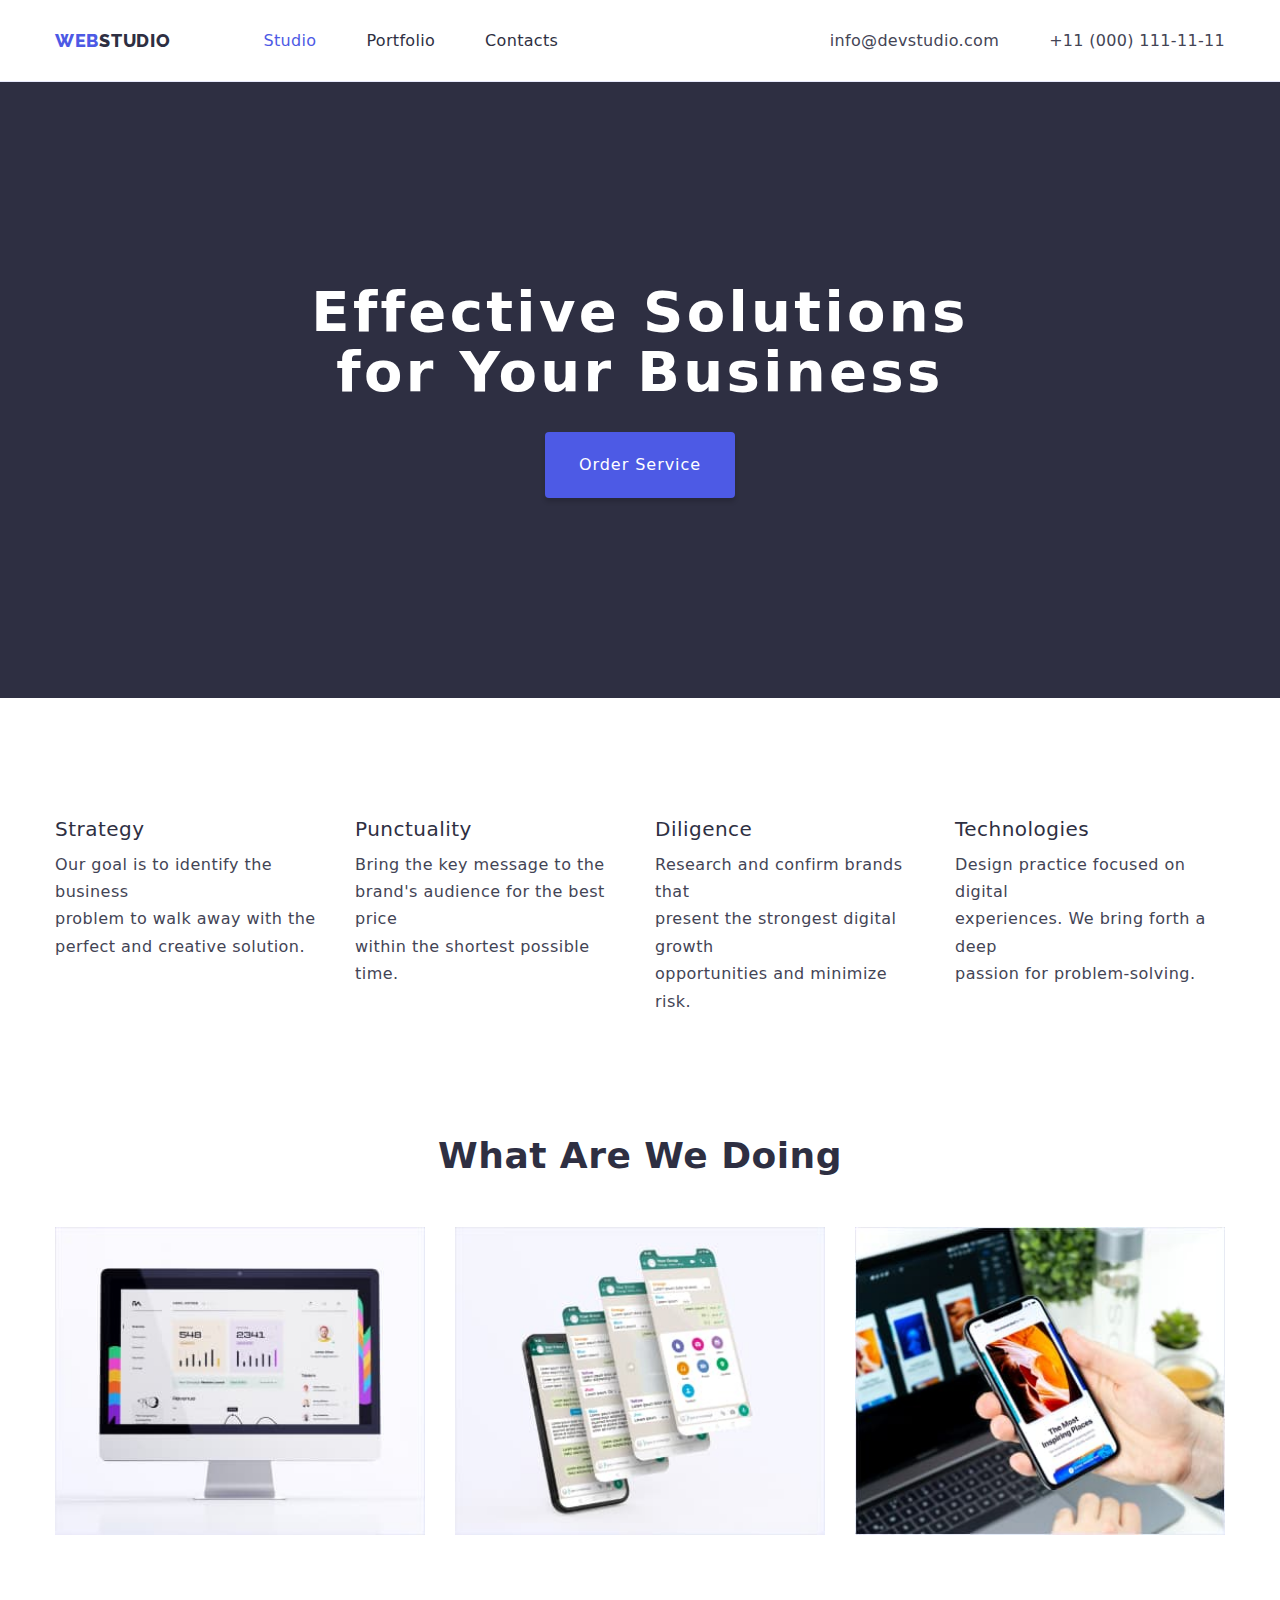
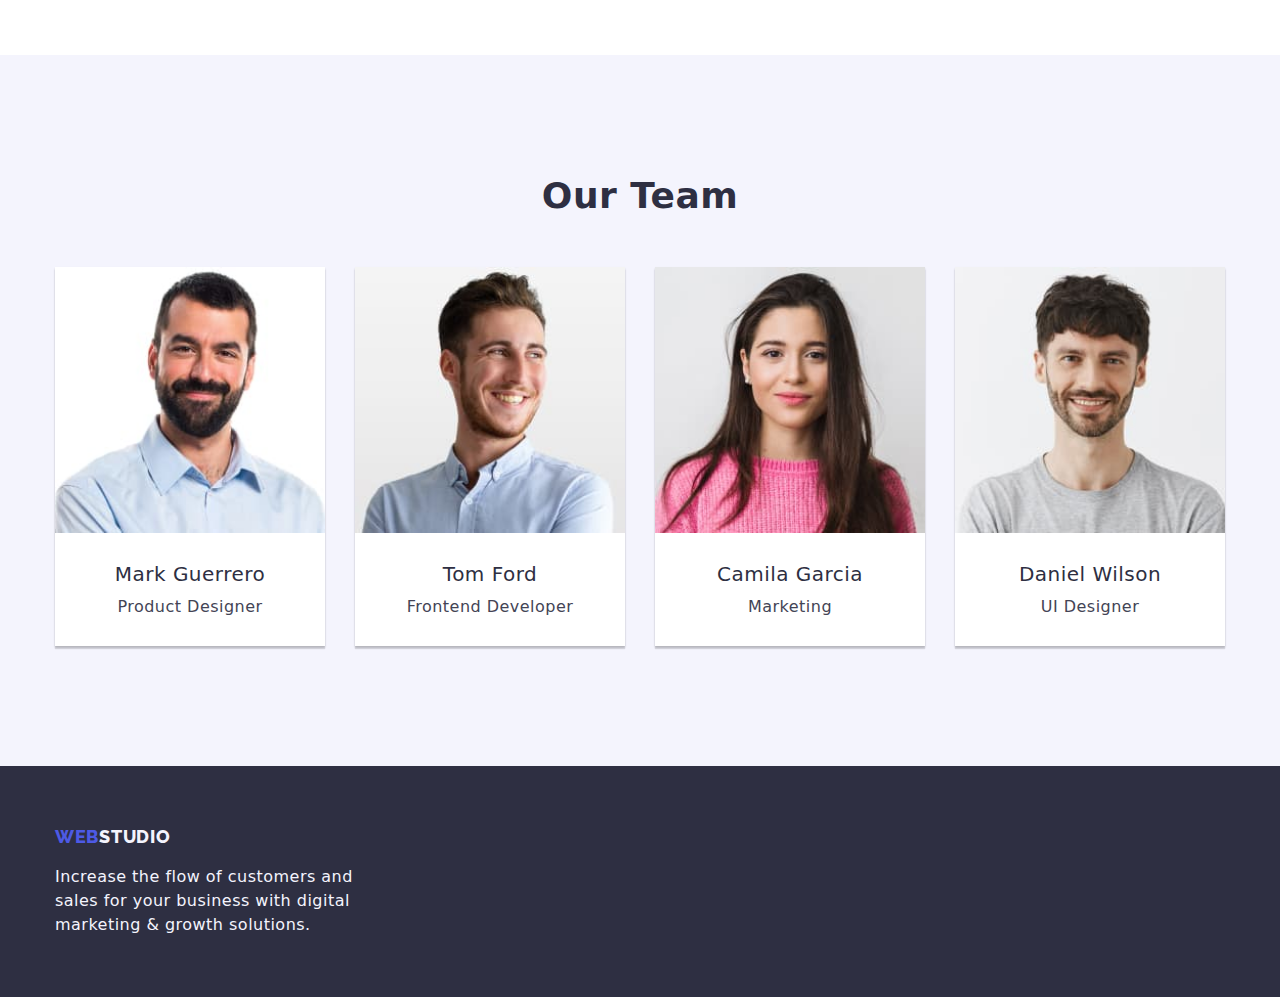
==== index.html @ 1775edf5 "copied files from previous homework" ====
<!DOCTYPE html>
<html lang="en">
  <head>
    <meta charset="UTF-8" />
    <meta name="viewport" content="width=device-width, initial-scale=1.0" />
    <title>Studio</title>

    <!-- CSS -->
    <link rel="stylesheet" href="css/styles.css" />
    <link rel="preconnect" href="https://fonts.googleapis.com" />
    <link rel="preconnect" href="https://fonts.gstatic.com" crossorigin />

    <!-- FONTS -->
    <link
      href="https://fonts.googleapis.com/css2?family=Raleway:wght@800&family=Roboto:wght@400;500;700;900&display=swap"
      rel="stylesheet"
    />

    <!-- CSS Normalize -->
    <link
      rel="stylesheet"
      href="https://cdnjs.cloudflare.com/ajax/libs/modern-normalize/2.0.0/modern-normalize.min.css"
    />
  </head>
  <body>
    <!-- HEADER -->
    <header class="page-header">
      <div class="container menu">
        <!-- Navigation Bar -->
        <nav class="navigation">
          <a class="logo-link" href="./index.html">
            <span class="logo">WEB</span>
            <span class="studio">STUDIO</span>
          </a>

          <ul class="nav-menu list">
            <li class="item">
              <a class="page current link" href="./index.html">Studio</a>
            </li>
            <li class="item">
              <a class="page link" href="./portfolio.html">Portfolio</a>
            </li>
            <li class="item">
              <a class="page link" href="#">Contacts</a>
            </li>
          </ul>
        </nav>

        <ul class="contacts-menu list">
          <li class="item">
            <a class="contact link" href="mailto:info@devstudio.com"
              >info@devstudio.com</a
            >
          </li>

          <li class="item">
            <a class="contact link" href="tel:+110001111111"
              >+11 (000) 111-11-11</a
            >
          </li>
        </ul>
      </div>
    </header>

    <!-- MAIN -->
    <main>
      <!-- Hero Section -->
      <section class="hero bg-hero">
        <div class="container">
          <h1 class="hero-title">
            Effective Solutions<br />
            for Your Business
          </h1>

          <button class="button primary" type="button">Order Service</button>
        </div>
      </section>

      <!-- SECTION 1 -->
      <section class="section">
        <div class="container">
          <ul class="benefits list">
            <li class="item">
              <h3 class="title">Strategy</h3>

              <p class="description">
                Our goal is to identify the business <br />problem to walk away
                with the<br />
                perfect and creative solution.
              </p>
            </li>
            <li class="item">
              <h3 class="title">Punctuality</h3>

              <p class="description">
                Bring the key message to the<br />
                brand's audience for the best price<br />
                within the shortest possible time.
              </p>
            </li>
            <li class="item">
              <h3 class="title">Diligence</h3>

              <p class="description">
                Research and confirm brands that<br />
                present the strongest digital growth<br />
                opportunities and minimize risk.
              </p>
            </li>
            <li class="item">
              <h3 class="title">Technologies</h3>

              <p class="description">
                Design practice focused on digital<br />
                experiences. We bring forth a deep<br />
                passion for problem-solving.
              </p>
            </li>
          </ul>
        </div>
      </section>

      <!-- SECTION 2 -->
      <section class="section no-top-padding">
        <div class="container what-we-do-container">
          <h2 class="section-title">What Are We Doing</h2>

          <ul class="what-we-do list">
            <li class="item">
              <img
                src="images/section-2-img-1.jpg"
                alt="monitor image"
                width="370"
                height="294"
              />
            </li>

            <li class="item">
              <img
                src="images/section-2-img-2.jpg"
                alt="phone image"
                width="370"
                height="294"
              />
            </li>

            <li class="item">
              <img
                src="images/section-2-img-3.jpg"
                alt="cellphone and laptop image"
                width="370"
                height="294"
              />
            </li>
          </ul>
        </div>
      </section>

      <!-- SECTION 3 -->
      <section class="section bg-team">
        <div class="container">
          <h2 class="section-title">Our Team</h2>

          <ul class="team list">
            <li class="item">
              <img
                src="images/section-3-img-1.jpg"
                alt="Mark Guerrero"
                width="270"
                height="260"
              />

              <h3 class="name">Mark Guerrero</h3>

              <p class="position">Product Designer</p>
            </li>

            <li class="item">
              <img
                src="images/section-3-img-2.jpg"
                alt="Tom Ford"
                width="270"
                height="260"
              />

              <h3 class="name">Tom Ford</h3>

              <p class="position">Frontend Developer</p>
            </li>

            <li class="item">
              <img
                src="images/section-3-img-3.jpg"
                alt="Camila Garcia"
                width="270"
                height="260"
              />

              <h3 class="name">Camila Garcia</h3>

              <p class="position">Marketing</p>
            </li>

            <li class="item">
              <img
                src="images/section-3-img-4.jpg"
                alt="Daniel Wilson"
                width="270"
                height="260"
              />

              <h3 class="name">Daniel Wilson</h3>

              <p class="position">UI Designer</p>
            </li>
          </ul>
        </div>
      </section>
    </main>

    <!-- FOOTER -->
    <footer class="page-footer bg-footer">
      <div class="container">
        <a class="logo-link" href="./index.html">
          <span class="logo">WEB</span>
          <span class="studio-footer">STUDIO</span>
        </a>

        <p class="footer-description">
          Increase the flow of customers and<br />
          sales for your business with digital<br />
          marketing & growth solutions.
        </p>
      </div>
    </footer>
  </body>
</html>
---- css/styles.css ----
/* CSS Variable */
:root {
  --iris: #4d5ae5;
  --ocean: #404bbf;
  --navyblue: #2e2f42;
  --green: #31d0aa;
  --slate: #434455;
  --lightslate: #8e8f99;
  --cornflower: #e7e9fc;
  --cloud: #f4f4fd;
  --navybluemodal: #2e2f4266;
  --grey: #2e2f42b2;
  --white: #ffffff;
  --dairy: #fcfcfc;
}

/* CSS RESET */
p,
h1,
h2,
h3,
h4,
h5,
h6 {
  margin: 0;
}

ul,
ol {
  margin: 0;
  padding: 0;
}

html {
  box-sizing: border-box;
}

*::after,
*::before {
  box-sizing: inherit;
}

img {
  display: block;
  max-width: 100%;
  height: auto;
}

.link {
  text-decoration: none;
  color: inherit;
}

/* END OF CSS RESET */

/* HTML Body */
body {
  font-family: "Roboto", sans-serif;
  font-size: 16px;
  letter-spacing: 0.03em;
  color: var(--slate);
  background-color: var(--white);
}

/* General Styles */

.container {
  width: 1200px;
  padding: 0 15px;
  margin: 0 auto;
}

.list {
  list-style: none;
}

.logo-link {
  font-family: "Raleway", sans-serif;
  font-size: 0;
  font-weight: 800;
  line-height: 1.17;
  letter-spacing: 0.04em;
  text-decoration: none;
}

.logo-link > span {
  font-size: 18px;
  line-height: 1.17;
  letter-spacing: 0.04em;
}

.logo {
  color: var(--iris);
}

.section {
  padding-top: 120px;
  padding-bottom: 120px;
}

.section.no-top-padding {
  padding-top: 0;
}

.section-title {
  font-size: 36px;
  line-height: 1.17;
  color: var(--navyblue);
  text-align: center;
  margin-bottom: 50px;
  font-weight: 700;
}

.benefits .description {
  color: var(--slate);
  line-height: 1.71;
  font-size: 16px;
  font-weight: 400;
}

.studio {
  color: var(--navyblue);
}

.bg-hero {
  background-color: var(--navyblue);
}

.nav-menu .page,
.contacts-menu .contact {
  font-weight: 500;
  color: var(--navyblue);
  text-decoration: none;
  line-height: 1.14;
  letter-spacing: 0.02em;
  display: block;
  padding-top: 32px;
  padding-bottom: 31px;
}

.contacts-menu .contact {
  color: var(--slate);
  line-height: 1.14;
  font-size: 16px;
  font-weight: 400;
  text-decoration: none;
}

.nav-menu {
  margin-left: 93px;
}

.nav-menu .page:hover,
.nav-menu .page:focus,
.nav-menu .page.current,
.contacts-menu .contact:hover,
.contacts-menu .contact:focus {
  color: var(--iris);
}

.button {
  font-family: inherit;
  font-weight: 500;
  letter-spacing: 0.03em;
  cursor: pointer;
  border-color: transparent;
  font-size: 16px;
  border-radius: 4px;
}

.button.primary {
  color: var(--white);
  background-color: var(--iris);
  line-height: 1.87;
  letter-spacing: 0.06em;
  padding: 16px 32px;
  box-shadow: 0px 4px 4px rgba(0, 0, 0, 0.15);
}

.button.primary:hover,
.button.primary:focus {
  background-color: var(--ocean);
  box-shadow: 0px 3px 1px rgba(0, 0, 0, 0.1), 0px 1px 2px rgba(0, 0, 0, 0.08),
    0px 2px 2px rgba(0, 0, 0, 0.12);
}

.button.filter {
  background-color: var(--cloud);
  color: var(--iris);
  font-weight: 500;
  padding: 12px 24px;
  line-height: 1.62;
}

.button.filter:hover,
.button.filter:focus,
.button.filter.current {
  background-color: var(--ocean);
  color: var(--cloud);
  box-shadow: 0px 3px 1px rgba(0, 0, 0, 0.1), 0px 1px 2px rgba(0, 0, 0, 0.08),
    0px 2px 2px rgba(0, 0, 0, 0.12);
}

.project .name {
  font-size: 20px;
  font-weight: 500;
  line-height: 2;
  letter-spacing: 0.06em;
  color: var(--navyblue);
  margin-bottom: 4px;
}

.project .type {
  color: var(--slate);
  font-weight: 400;
  line-height: 1.87;
  font-size: 16px;
}

/* End of General Styles */

/* Header Section for both index and portfolio html */

.page-header {
  border-bottom: 1px solid var(--cornflower);
}

.menu,
.navigation,
.nav-menu,
.contacts-menu {
  display: flex;
  align-items: center;
}

.contacts-menu {
  margin-left: auto;
}

.nav-menu .item:not(:last-child),
.contacts-menu .item:not(:last-child) {
  margin-right: 50px;
}

/* Hero Section */

.hero {
  padding: 200px 0;
  text-align: center;
}

.hero-title {
  font-size: 56px;
  line-height: 1.07;
  font-weight: 700;
  letter-spacing: 0.06em;
  color: var(--white);
  margin-bottom: 30px;
}

/* Section 1 */

.benefits {
  display: flex;
  flex-wrap: wrap;
  margin-left: -30px;
  margin-top: -30px;
}

.benefits .item {
  flex-basis: calc(100% / 4 - 30px);
  margin-left: 30px;
  margin-top: 30px;
}

.benefits .title {
  margin-bottom: 10px;
  color: var(--navyblue);
  font-size: 20px;
  font-weight: 500;
  line-height: 1.14;
}

/* Section 2 */

.what-we-do {
  display: flex;
  flex-wrap: wrap;
  margin-left: -30px;
  margin-top: -30px;
}

.what-we-do .item {
  flex-basis: calc(100% / 3 - 30px);
  margin-left: 30px;
  margin-top: 30px;
}

/* Section 3 */

.team {
  display: flex;
  flex-wrap: wrap;
  margin-left: -30px;
  margin-top: -30px;
}

.team .item {
  flex-basis: calc(100% / 4 - 30px);
  margin-left: 30px;
  margin-top: 30px;
  padding-bottom: 30px;
  background-color: var(--white);
  box-shadow: 0px 3px 1px rgba(0, 0, 0, 0.1), 0px 1px 2px rgba(0, 0, 0, 0.08),
    0px 2px 2px rgba(0, 0, 0, 0.12);
}

.bg-team {
  background-color: var(--cloud);
}

.team .name,
.team .position {
  line-height: 1.19;
  text-align: center;
}

.team .name {
  font-size: 20px;
  font-weight: 500;
  color: var(--navyblue);
  padding-top: 30px;
  padding-bottom: 10px;
}

.team .position {
  color: var(--slate);
  font-size: 16px;
  font-weight: 400;
}

.substrate {
  background-color: var(--white);
  padding: 20px 24px;
  border: 1px solid #eee;
  border-top: 0;
}

/* Footer for both index and portfolio html*/

.page-footer {
  padding: 60px 0;
}

.page-footer.bg-footer {
  background-color: var(--navyblue);
}

.studio-footer {
  color: var(--cloud);
}

.footer-description {
  color: var(--cloud);
  margin-top: 17px;
  font-size: 16px;
  font-weight: 400;
  line-height: 1.5;
}

/* Filter Section */

.filters {
  display: flex;
  justify-content: center;
  margin-bottom: 50px;
}

.filters .space + .space {
  margin-left: 8px;
}

/* Project List Section */

.projects {
  display: flex;
  flex-wrap: wrap;
  margin-left: -30px;
  margin-top: -30px;
}

.project-card {
  flex-basis: calc(100% / 3 - 30px);
  margin-left: 30px;
  margin-top: 30px;
}
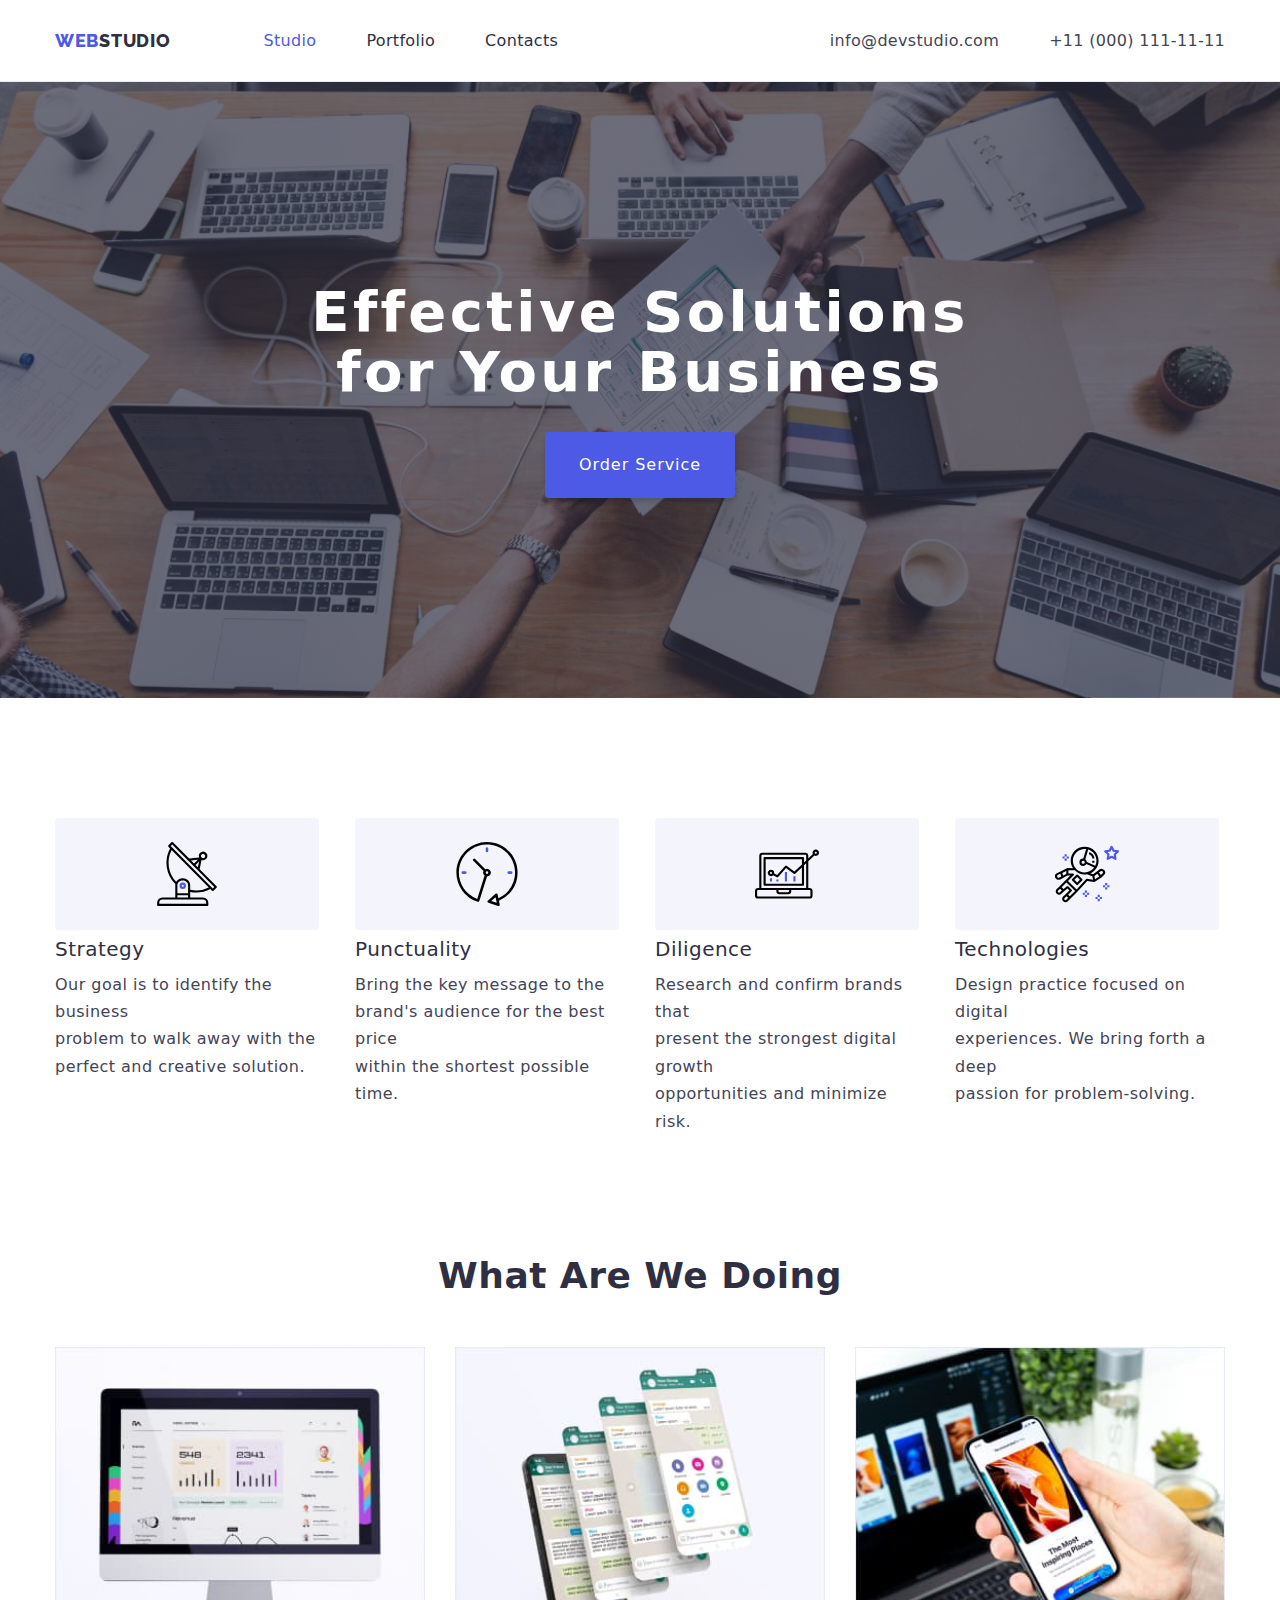
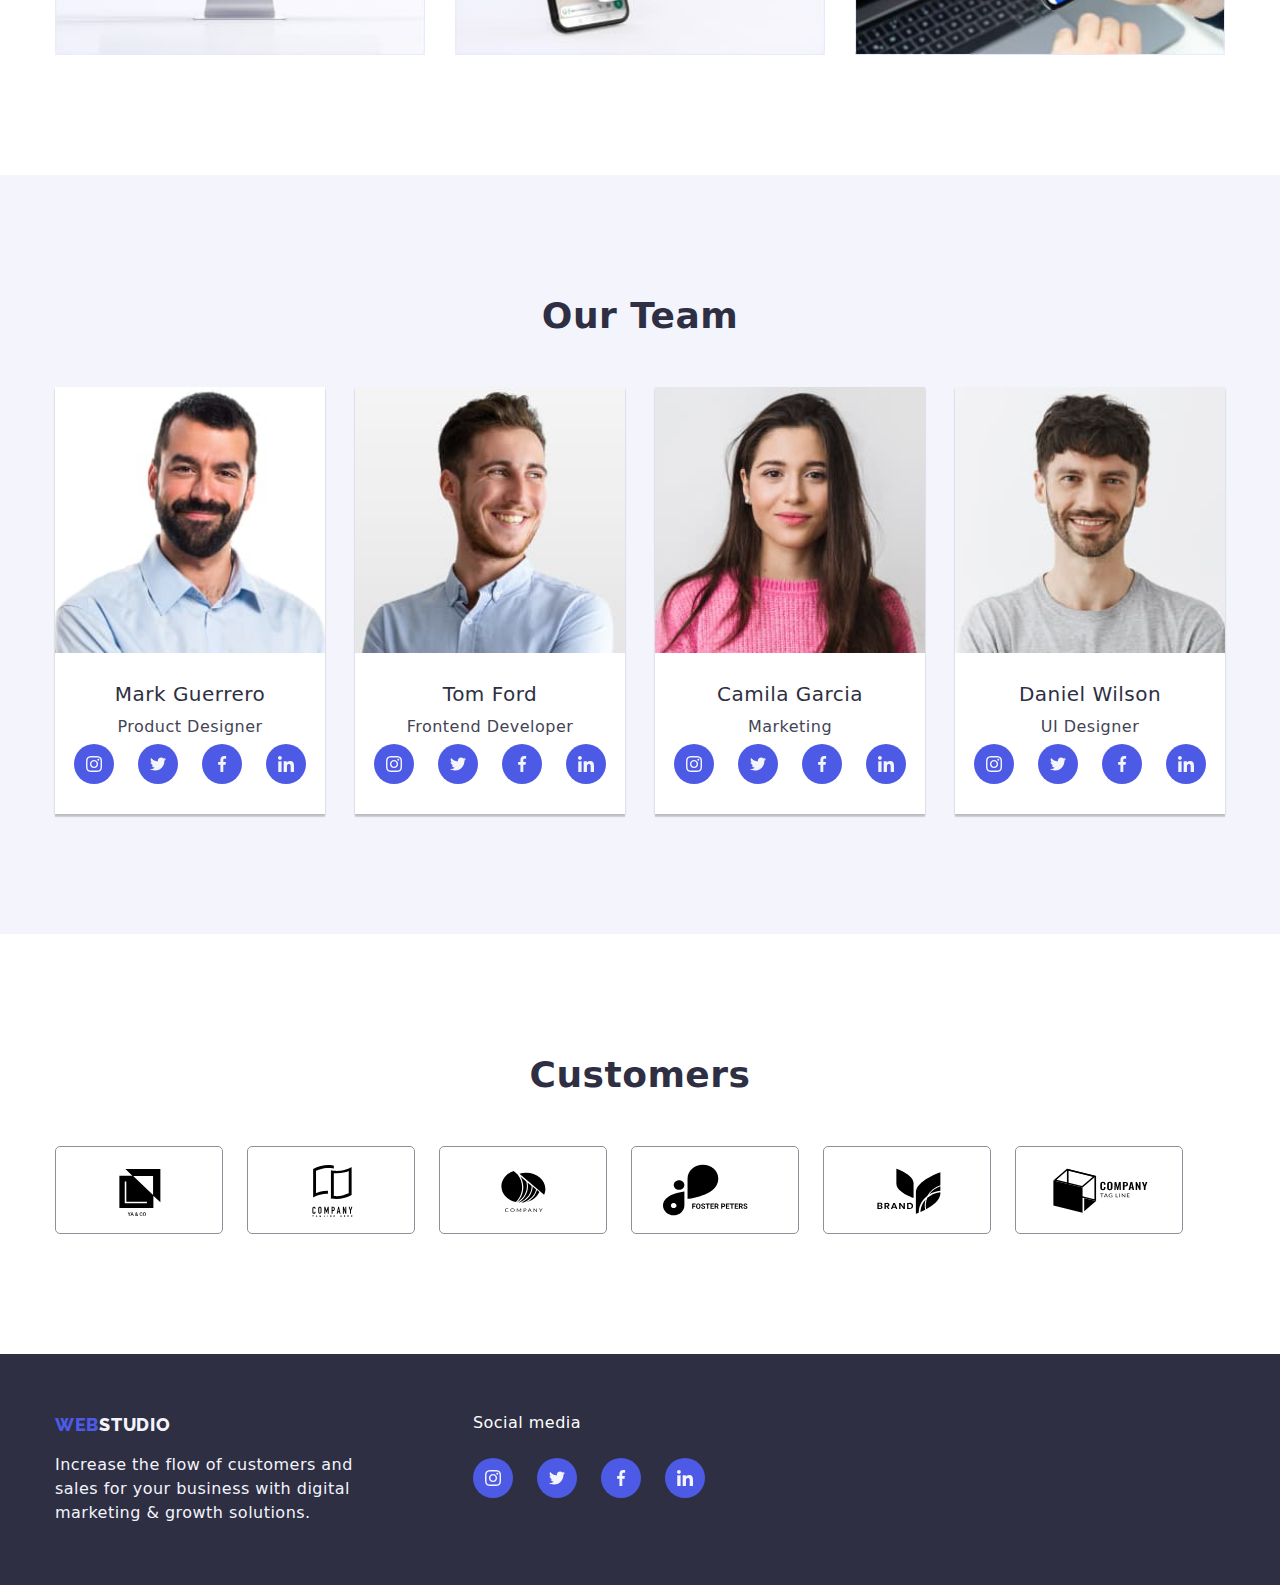
==== commit 8d5bba44: "completion hw4" ====
--- a/index.html
+++ b/index.html
@@ -81,6 +81,11 @@
         <div class="container">
           <ul class="benefits list">
             <li class="item">
+              <div class="benefits-icon-container">
+                <svg class="benefits-icon" width="64" heigth="64">
+                  <use href="./images/icons.svg#antenna-icon"></use>
+                </svg>
+              </div>
               <h3 class="title">Strategy</h3>
 
               <p class="description">
@@ -90,6 +95,11 @@
               </p>
             </li>
             <li class="item">
+              <div class="benefits-icon-container">
+                <svg class="benefits-icon" width="64" heigth="64">
+                  <use href="./images/icons.svg#clock-icon"></use>
+                </svg>
+              </div>
               <h3 class="title">Punctuality</h3>
 
               <p class="description">
@@ -99,6 +109,11 @@
               </p>
             </li>
             <li class="item">
+              <div class="benefits-icon-container">
+                <svg class="benefits-icon" width="64" heigth="64">
+                  <use href="./images/icons.svg#diagram-icon"></use>
+                </svg>
+              </div>
               <h3 class="title">Diligence</h3>
 
               <p class="description">
@@ -108,6 +123,11 @@
               </p>
             </li>
             <li class="item">
+              <div class="benefits-icon-container">
+                <svg class="benefits-icon" width="64" heigth="64">
+                  <use href="./images/icons.svg#astronaut-icon"></use>
+                </svg>
+              </div>
               <h3 class="title">Technologies</h3>
 
               <p class="description">
@@ -173,6 +193,56 @@
               <h3 class="name">Mark Guerrero</h3>
 
               <p class="position">Product Designer</p>
+              <ul class="team-social-list list">
+                <li class="team-social-item">
+                  <a
+                    class="team-social-link link"
+                    href="https://instagram.com"
+                    target="_blank"
+                    rel="noopener noreferrer"
+                  >
+                    <svg class="team-social-icon" width="16" height="16">
+                      <use href="./images/icons.svg#icon-instagram"></use>
+                    </svg>
+                  </a>
+                </li>
+                <li class="team-social-item">
+                  <a
+                    class="team-social-link link"
+                    href="https://twitter.com"
+                    target="_blank"
+                    rel="noopener noreferrer"
+                  >
+                    <svg class="team-social-icon" width="16" height="16">
+                      <use href="./images/icons.svg#icon-twitter"></use>
+                    </svg>
+                  </a>
+                </li>
+                <li class="team-social-item">
+                  <a
+                    class="team-social-link link"
+                    href="https://facebook.com"
+                    target="_blank"
+                    rel="noopener noreferrer"
+                  >
+                    <svg class="team-social-icon" width="16" height="16">
+                      <use href="./images/icons.svg#icon-facebook"></use>
+                    </svg>
+                  </a>
+                </li>
+                <li class="team-social-item">
+                  <a
+                    class="team-social-link link"
+                    href="https://linkedin.com"
+                    target="_blank"
+                    rel="noopener noreferrer"
+                  >
+                    <svg class="team-social-icon" width="16" height="16">
+                      <use href="./images/icons.svg#icon-linkedin"></use>
+                    </svg>
+                  </a>
+                </li>
+              </ul>
             </li>
 
             <li class="item">
@@ -186,6 +256,56 @@
               <h3 class="name">Tom Ford</h3>
 
               <p class="position">Frontend Developer</p>
+              <ul class="team-social-list list">
+                <li class="team-social-item">
+                  <a
+                    class="team-social-link link"
+                    href="https://instagram.com"
+                    target="_blank"
+                    rel="noopener noreferrer"
+                  >
+                    <svg class="team-social-icon" width="16" height="16">
+                      <use href="./images/icons.svg#icon-instagram"></use>
+                    </svg>
+                  </a>
+                </li>
+                <li class="team-social-item">
+                  <a
+                    class="team-social-link link"
+                    href="https://twitter.com"
+                    target="_blank"
+                    rel="noopener noreferrer"
+                  >
+                    <svg class="team-social-icon" width="16" height="16">
+                      <use href="./images/icons.svg#icon-twitter"></use>
+                    </svg>
+                  </a>
+                </li>
+                <li class="team-social-item">
+                  <a
+                    class="team-social-link link"
+                    href="https://facebook.com"
+                    target="_blank"
+                    rel="noopener noreferrer"
+                  >
+                    <svg class="team-social-icon" width="16" height="16">
+                      <use href="./images/icons.svg#icon-facebook"></use>
+                    </svg>
+                  </a>
+                </li>
+                <li class="team-social-item">
+                  <a
+                    class="team-social-link link"
+                    href="https://linkedin.com"
+                    target="_blank"
+                    rel="noopener noreferrer"
+                  >
+                    <svg class="team-social-icon" width="16" height="16">
+                      <use href="./images/icons.svg#icon-linkedin"></use>
+                    </svg>
+                  </a>
+                </li>
+              </ul>
             </li>
 
             <li class="item">
@@ -199,6 +319,56 @@
               <h3 class="name">Camila Garcia</h3>
 
               <p class="position">Marketing</p>
+              <ul class="team-social-list list">
+                <li class="team-social-item">
+                  <a
+                    class="team-social-link link"
+                    href="https://instagram.com"
+                    target="_blank"
+                    rel="noopener noreferrer"
+                  >
+                    <svg class="team-social-icon" width="16" height="16">
+                      <use href="./images/icons.svg#icon-instagram"></use>
+                    </svg>
+                  </a>
+                </li>
+                <li class="team-social-item">
+                  <a
+                    class="team-social-link link"
+                    href="https://twitter.com"
+                    target="_blank"
+                    rel="noopener noreferrer"
+                  >
+                    <svg class="team-social-icon" width="16" height="16">
+                      <use href="./images/icons.svg#icon-twitter"></use>
+                    </svg>
+                  </a>
+                </li>
+                <li class="team-social-item">
+                  <a
+                    class="team-social-link link"
+                    href="https://facebook.com"
+                    target="_blank"
+                    rel="noopener noreferrer"
+                  >
+                    <svg class="team-social-icon" width="16" height="16">
+                      <use href="./images/icons.svg#icon-facebook"></use>
+                    </svg>
+                  </a>
+                </li>
+                <li class="team-social-item">
+                  <a
+                    class="team-social-link link"
+                    href="https://linkedin.com"
+                    target="_blank"
+                    rel="noopener noreferrer"
+                  >
+                    <svg class="team-social-icon" width="16" height="16">
+                      <use href="./images/icons.svg#icon-linkedin"></use>
+                    </svg>
+                  </a>
+                </li>
+              </ul>
             </li>
 
             <li class="item">
@@ -212,6 +382,108 @@
               <h3 class="name">Daniel Wilson</h3>
 
               <p class="position">UI Designer</p>
+              <ul class="team-social-list list">
+                <li class="team-social-item">
+                  <a
+                    class="team-social-link link"
+                    href="https://instagram.com"
+                    target="_blank"
+                    rel="noopener noreferrer"
+                  >
+                    <svg class="team-social-icon" width="16" height="16">
+                      <use href="./images/icons.svg#icon-instagram"></use>
+                    </svg>
+                  </a>
+                </li>
+                <li class="team-social-item">
+                  <a
+                    class="team-social-link link"
+                    href="https://twitter.com"
+                    target="_blank"
+                    rel="noopener noreferrer"
+                  >
+                    <svg class="team-social-icon" width="16" height="16">
+                      <use href="./images/icons.svg#icon-twitter"></use>
+                    </svg>
+                  </a>
+                </li>
+                <li class="team-social-item">
+                  <a
+                    class="team-social-link link"
+                    href="https://facebook.com"
+                    target="_blank"
+                    rel="noopener noreferrer"
+                  >
+                    <svg class="team-social-icon" width="16" height="16">
+                      <use href="./images/icons.svg#icon-facebook"></use>
+                    </svg>
+                  </a>
+                </li>
+                <li class="team-social-item">
+                  <a
+                    class="team-social-link link"
+                    href="https://linkedin.com"
+                    target="_blank"
+                    rel="noopener noreferrer"
+                  >
+                    <svg class="team-social-icon" width="16" height="16">
+                      <use href="./images/icons.svg#icon-linkedin"></use>
+                    </svg>
+                  </a>
+                </li>
+              </ul>
+            </li>
+          </ul>
+        </div>
+      </section>
+
+      <!-- Section 4 -->
+      <section class="section">
+        <div class="container">
+          <h2 class="section-title">Customers</h2>
+
+          <ul class="customers-list list">
+            <li class="customers-item">
+              <a class="customers-link link" href="">
+                <svg class="customers-icon" width="104" height="56">
+                  <use href="./images/icons.svg#customers-logo-1"></use>
+                </svg>
+              </a>
+            </li>
+            <li class="customers-item">
+              <a class="customers-link link" href="">
+                <svg class="customers-icon" width="104" height="56">
+                  <use href="./images/icons.svg#customers-logo-2"></use>
+                </svg>
+              </a>
+            </li>
+            <li class="customers-item">
+              <a class="customers-link link" href="">
+                <svg class="customers-icon" width="104" height="56">
+                  <use href="./images/icons.svg#customers-logo-3"></use>
+                </svg>
+              </a>
+            </li>
+            <li class="customers-item">
+              <a class="customers-link link" href="">
+                <svg class="customers-icon" width="104" height="56">
+                  <use href="./images/icons.svg#customers-logo-4"></use>
+                </svg>
+              </a>
+            </li>
+            <li class="customers-item">
+              <a class="customers-link link" href="">
+                <svg class="customers-icon" width="104" height="56">
+                  <use href="./images/icons.svg#customers-logo-5"></use>
+                </svg>
+              </a>
+            </li>
+            <li class="customers-item">
+              <a class="customers-link link" href="">
+                <svg class="customers-icon" width="104" height="56">
+                  <use href="./images/icons.svg#customers-logo-6"></use>
+                </svg>
+              </a>
             </li>
           </ul>
         </div>
@@ -221,16 +493,71 @@
     <!-- FOOTER -->
     <footer class="page-footer bg-footer">
       <div class="container">
-        <a class="logo-link" href="./index.html">
-          <span class="logo">WEB</span>
-          <span class="studio-footer">STUDIO</span>
-        </a>
-
-        <p class="footer-description">
-          Increase the flow of customers and<br />
-          sales for your business with digital<br />
-          marketing & growth solutions.
-        </p>
+        <div>
+          <a class="logo-link" href="./index.html">
+            <span class="logo">WEB</span>
+            <span class="studio-footer">STUDIO</span>
+          </a>
+
+          <p class="footer-description">
+            Increase the flow of customers and<br />
+            sales for your business with digital<br />
+            marketing & growth solutions.
+          </p>
+        </div>
+        <div class="social-container">
+          <p class="footer-social">Social media</p>
+          <ul class="team-social-list list">
+            <li class="team-social-item">
+              <a
+                class="team-social-link link"
+                href="https://instagram.com"
+                target="_blank"
+                rel="noopener noreferrer"
+              >
+                <svg class="team-social-icon" width="16" height="16">
+                  <use href="./images/icons.svg#icon-instagram"></use>
+                </svg>
+              </a>
+            </li>
+            <li class="team-social-item">
+              <a
+                class="team-social-link link"
+                href="https://twitter.com"
+                target="_blank"
+                rel="noopener noreferrer"
+              >
+                <svg class="team-social-icon" width="16" height="16">
+                  <use href="./images/icons.svg#icon-twitter"></use>
+                </svg>
+              </a>
+            </li>
+            <li class="team-social-item">
+              <a
+                class="team-social-link link"
+                href="https://facebook.com"
+                target="_blank"
+                rel="noopener noreferrer"
+              >
+                <svg class="team-social-icon" width="16" height="16">
+                  <use href="./images/icons.svg#icon-facebook"></use>
+                </svg>
+              </a>
+            </li>
+            <li class="team-social-item">
+              <a
+                class="team-social-link link"
+                href="https://linkedin.com"
+                target="_blank"
+                rel="noopener noreferrer"
+              >
+                <svg class="team-social-icon" width="16" height="16">
+                  <use href="./images/icons.svg#icon-linkedin"></use>
+                </svg>
+              </a>
+            </li>
+          </ul>
+        </div>
       </div>
     </footer>
   </body>
--- a/css/styles.css
+++ b/css/styles.css
@@ -247,6 +247,15 @@
 .hero {
   padding: 200px 0;
   text-align: center;
+  background-image: linear-gradient(
+      to right,
+      rgba(46, 47, 66, 0.7),
+      rgba(46, 47, 66, 0.7)
+    ),
+    url(../images/hero-bg-img.jpg);
+  background-repeat: no-repeat;
+  background-position: center;
+  background-size: cover;
 }
 
 .hero-title {
@@ -273,7 +282,23 @@
   margin-top: 30px;
 }
 
+.benefits-icon {
+  width: 64px;
+  height: 64px;
+}
+
+.benefits-icon-container {
+  display: flex;
+  justify-content: center;
+  align-items: center;
+  width: 264px;
+  height: 112px;
+  background-color: var(--cloud);
+  border-radius: 4px;
+}
+
 .benefits .title {
+  margin-top: 8px;
   margin-bottom: 10px;
   color: var(--navyblue);
   font-size: 20px;
@@ -339,6 +364,38 @@
   font-weight: 400;
 }
 
+.team-social-list {
+  display: flex;
+  justify-content: center;
+  gap: 24px;
+  margin-top: 8px;
+}
+
+.team-social-item {
+  width: 40px;
+  height: 40px;
+}
+
+.team-social-link {
+  width: 100%;
+  height: 100%;
+  border-radius: 50%;
+  display: flex;
+  align-items: center;
+  justify-content: center;
+  color: var(--cloud);
+  background-color: var(--iris);
+}
+
+.team-social-icon {
+  fill: currentColor;
+}
+
+.team-social-link:hover,
+.team-social-link:focus {
+  background-color: var(--green);
+}
+
 .substrate {
   background-color: var(--white);
   padding: 20px 24px;
@@ -346,7 +403,46 @@
   border-top: 0;
 }
 
+/* Section 4 */
+
+.customers-list {
+  display: flex;
+  gap: 24px;
+}
+
+.customers-item {
+  width: 168px;
+  height: 88px;
+}
+
+.customers-link {
+  width: 100%;
+  height: 100%;
+  border: 1px solid var(--lightslate);
+  border-radius: 5px;
+  display: flex;
+  justify-content: center;
+  align-items: center;
+  color: var(--lightslate);
+}
+
+.customers-link:hover,
+.customers-link:focus {
+  border-color: var(--ocean);
+  color: var(--ocean);
+}
+
+.customers-svg {
+  width: 104px;
+  height: 56px;
+  fill: currentColor;
+}
+
 /* Footer for both index and portfolio html*/
+
+.page-footer .container {
+  display: flex;
+}
 
 .page-footer {
   padding: 60px 0;
@@ -366,6 +462,18 @@
   font-size: 16px;
   font-weight: 400;
   line-height: 1.5;
+}
+
+.footer-social {
+  color: var(--white);
+}
+
+.social-container .team-social-link {
+  margin-top: 17px;
+}
+
+.social-container {
+  margin-left: 120px;
 }
 
 /* Filter Section */
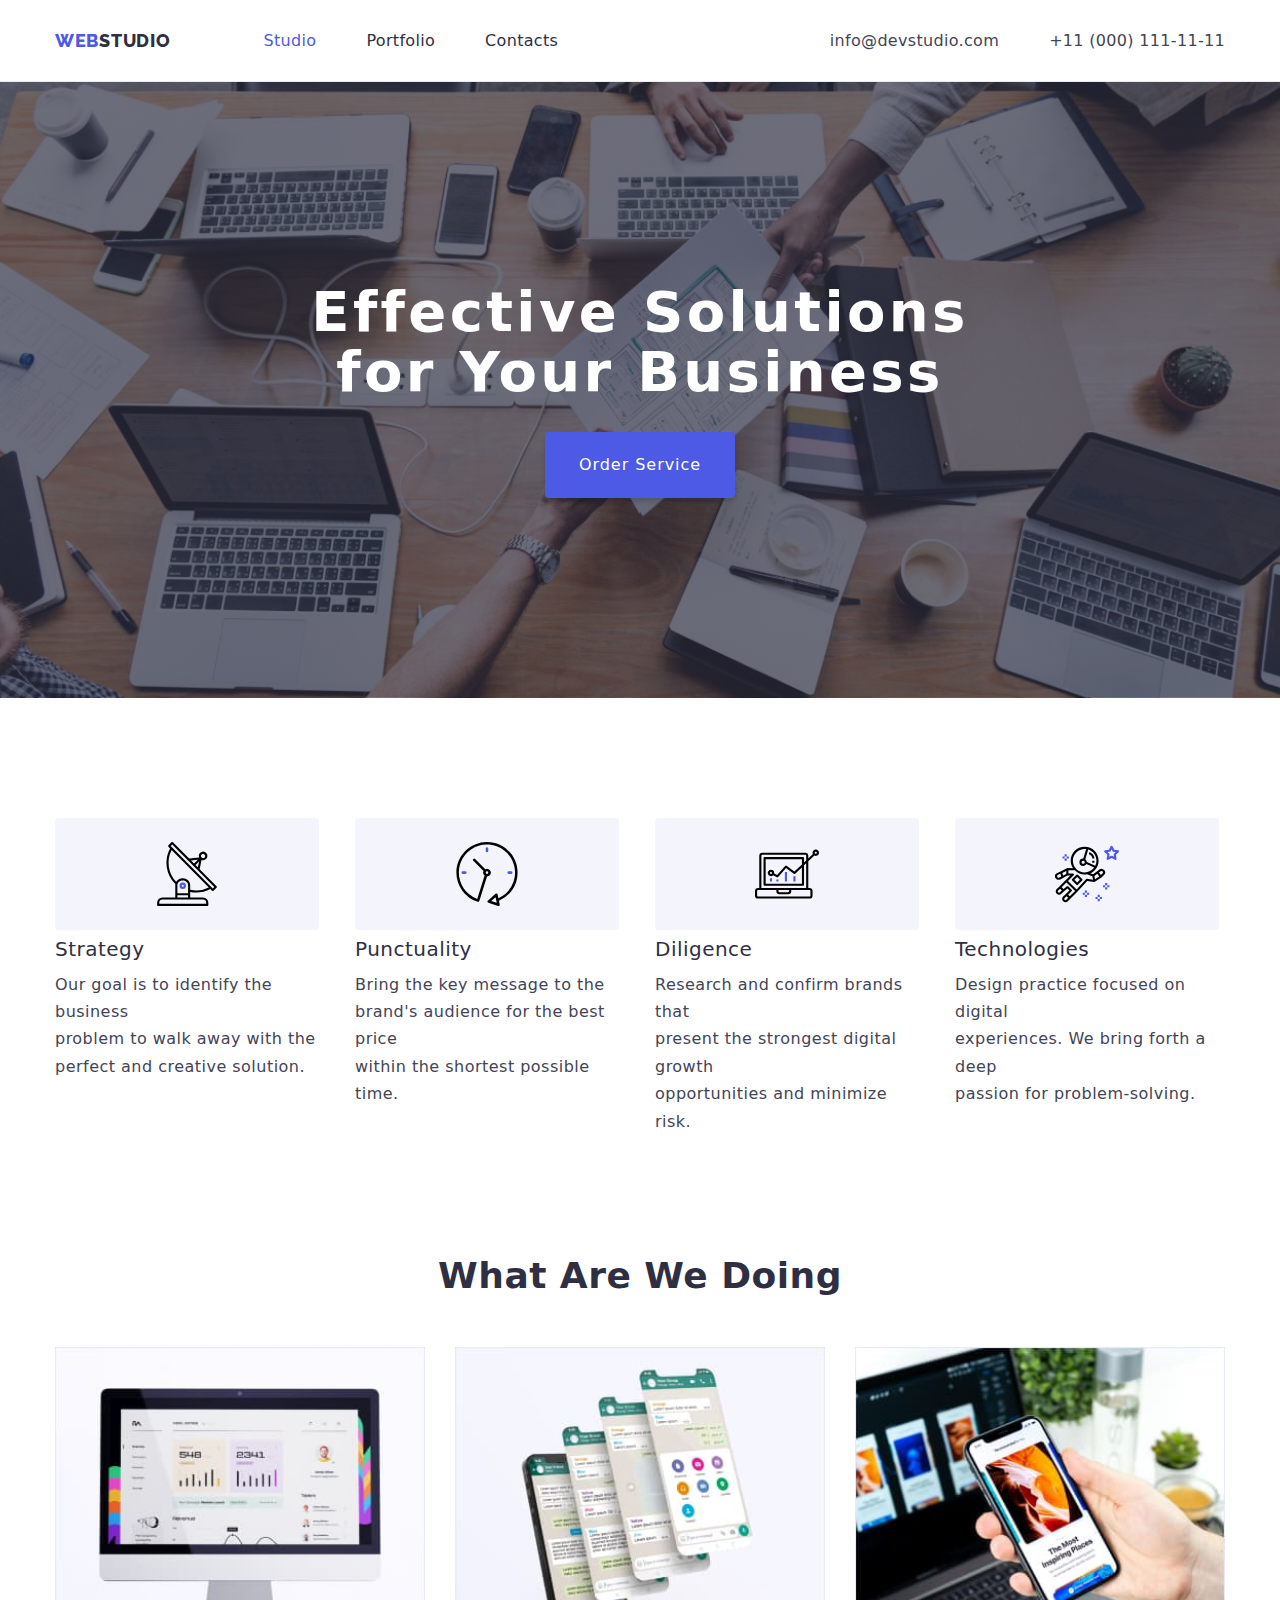
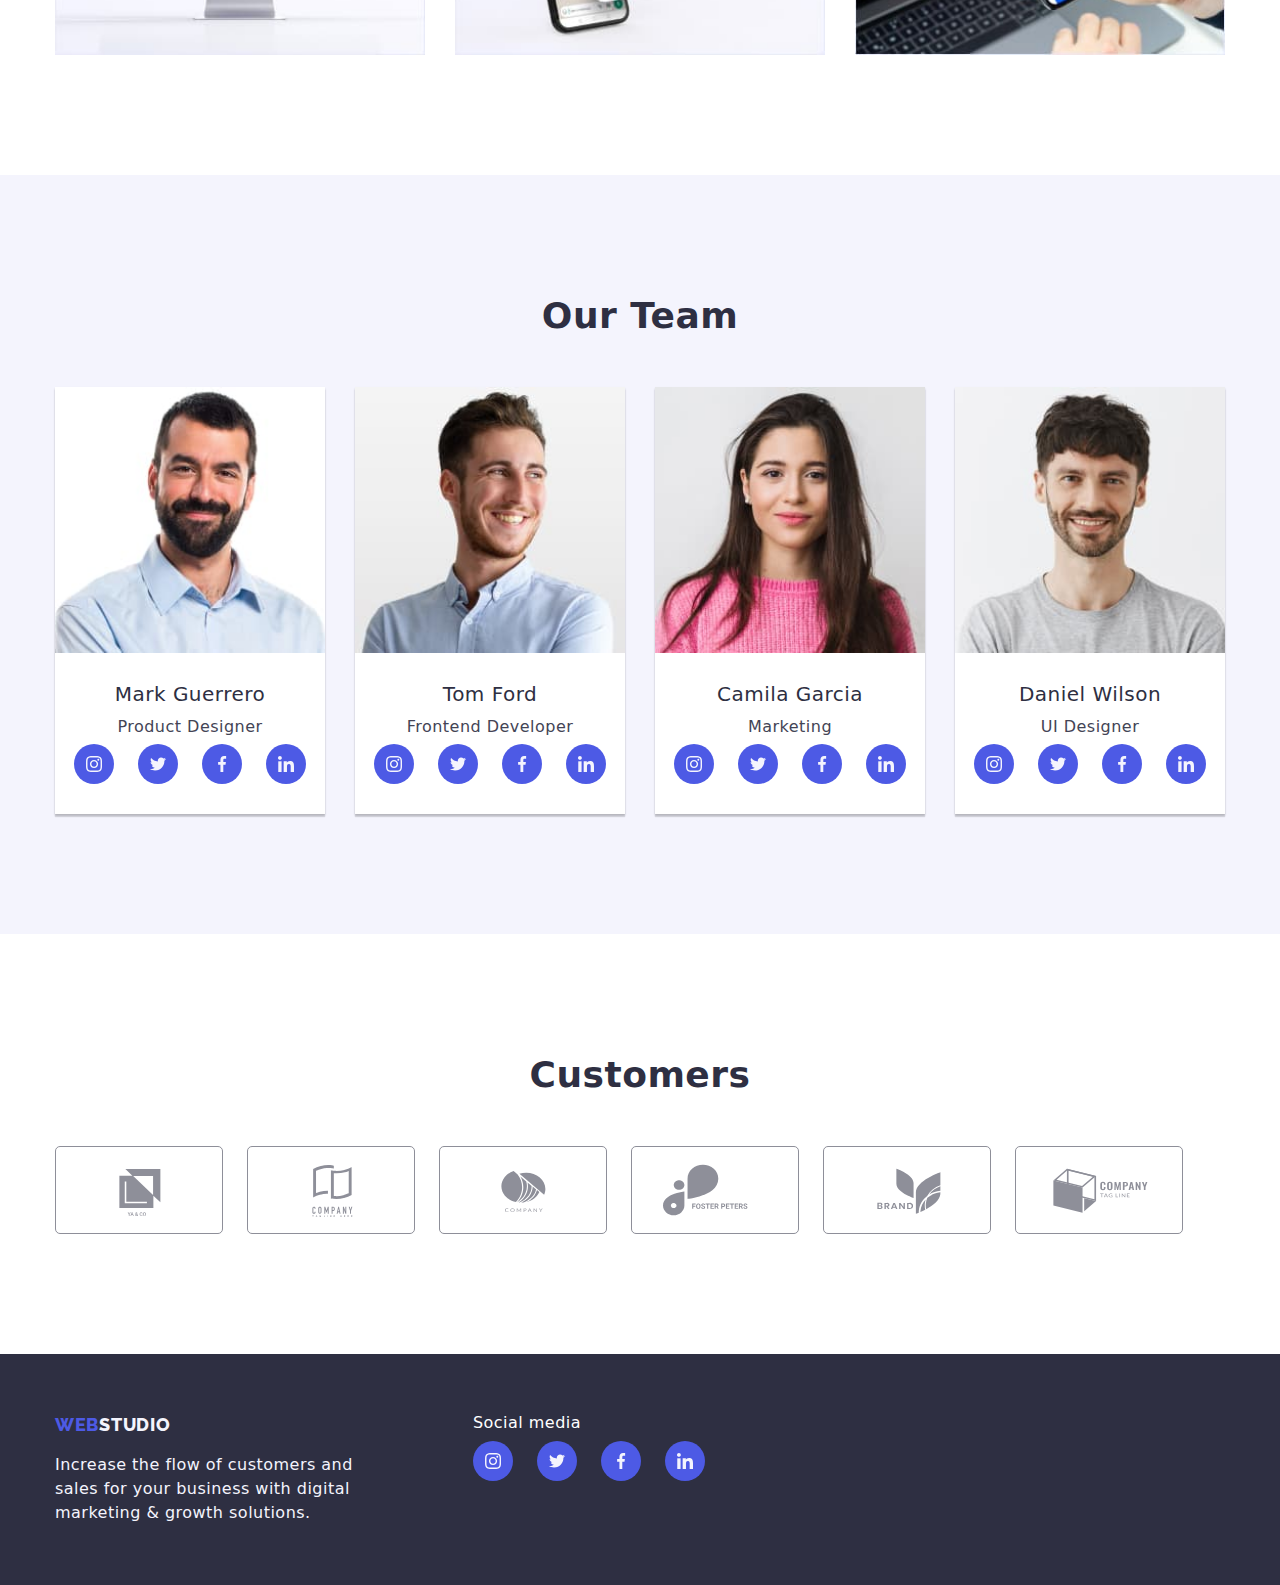
==== commit 92377aa8: "resubmission 1" ====
--- a/index.html
+++ b/index.html
@@ -506,52 +506,52 @@
           </p>
         </div>
         <div class="social-container">
-          <p class="footer-social">Social media</p>
-          <ul class="team-social-list list">
-            <li class="team-social-item">
+          <p class="footer-social-text">Social media</p>
+          <ul class="footer-social-list list">
+            <li class="footer-social-item">
               <a
-                class="team-social-link link"
+                class="footer-social-link link"
                 href="https://instagram.com"
                 target="_blank"
                 rel="noopener noreferrer"
               >
-                <svg class="team-social-icon" width="16" height="16">
+                <svg class="footer-social-icon" width="16" height="16">
                   <use href="./images/icons.svg#icon-instagram"></use>
                 </svg>
               </a>
             </li>
-            <li class="team-social-item">
+            <li class="footer-social-item">
               <a
-                class="team-social-link link"
+                class="footer-social-link link"
                 href="https://twitter.com"
                 target="_blank"
                 rel="noopener noreferrer"
               >
-                <svg class="team-social-icon" width="16" height="16">
+                <svg class="footer-social-icon" width="16" height="16">
                   <use href="./images/icons.svg#icon-twitter"></use>
                 </svg>
               </a>
             </li>
-            <li class="team-social-item">
+            <li class="footer-social-item">
               <a
-                class="team-social-link link"
+                class="footer-social-link link"
                 href="https://facebook.com"
                 target="_blank"
                 rel="noopener noreferrer"
               >
-                <svg class="team-social-icon" width="16" height="16">
+                <svg class="footer-social-icon" width="16" height="16">
                   <use href="./images/icons.svg#icon-facebook"></use>
                 </svg>
               </a>
             </li>
-            <li class="team-social-item">
+            <li class="footer-social-item">
               <a
-                class="team-social-link link"
+                class="footer-social-link link"
                 href="https://linkedin.com"
                 target="_blank"
                 rel="noopener noreferrer"
               >
-                <svg class="team-social-icon" width="16" height="16">
+                <svg class="footer-social-icon" width="16" height="16">
                   <use href="./images/icons.svg#icon-linkedin"></use>
                 </svg>
               </a>
--- a/css/styles.css
+++ b/css/styles.css
@@ -158,6 +158,21 @@
   color: var(--iris);
 }
 
+.page {
+  position: relative;
+}
+
+.page:hover::after {
+  content: "";
+  position: absolute;
+  bottom: -1px;
+  left: 0;
+  height: 4px;
+  width: 100%;
+  border-radius: 2px;
+  background-color: var(--ocean);
+}
+
 .button {
   font-family: inherit;
   font-weight: 500;
@@ -393,7 +408,7 @@
 
 .team-social-link:hover,
 .team-social-link:focus {
-  background-color: var(--green);
+  background-color: var(--ocean);
 }
 
 .substrate {
@@ -426,6 +441,10 @@
   color: var(--lightslate);
 }
 
+.customers-icon {
+  fill: currentColor;
+}
+
 .customers-link:hover,
 .customers-link:focus {
   border-color: var(--ocean);
@@ -464,7 +483,7 @@
   line-height: 1.5;
 }
 
-.footer-social {
+.footer-social-text {
   color: var(--white);
 }
 
@@ -474,6 +493,38 @@
 
 .social-container {
   margin-left: 120px;
+}
+
+.footer-social-list {
+  display: flex;
+  justify-content: center;
+  gap: 24px;
+  margin-top: 8px;
+}
+
+.footer-social-item {
+  width: 40px;
+  height: 40px;
+}
+
+.footer-social-link {
+  width: 100%;
+  height: 100%;
+  border-radius: 50%;
+  display: flex;
+  align-items: center;
+  justify-content: center;
+  color: var(--cloud);
+  background-color: var(--iris);
+}
+
+.footer-social-icon {
+  fill: currentColor;
+}
+
+.footer-social-link:hover,
+.footer-social-link:focus {
+  background-color: var(--green);
 }
 
 /* Filter Section */
@@ -502,3 +553,11 @@
   margin-left: 30px;
   margin-top: 30px;
 }
+
+.project:hover,
+.project:focus {
+  display: block;
+  box-shadow: 0px 2px 1px 0px rgba(46, 47, 66, 0.08),
+    0px 1px 1px 0px rgba(46, 47, 66, 0.16),
+    0px 1px 6px 0px rgba(46, 47, 66, 0.08);
+}
